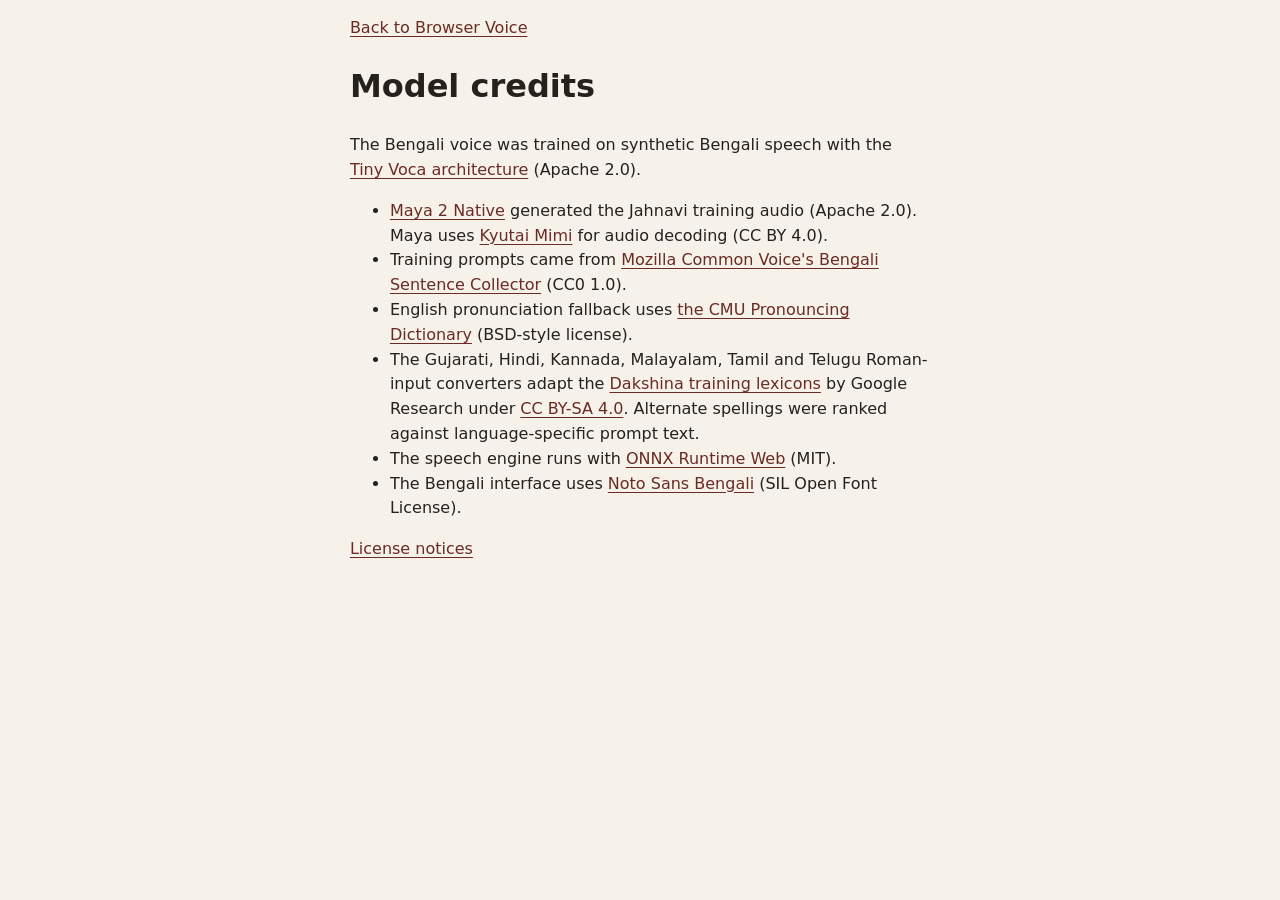
==== web/credits.html @ 09ee5644 "Add resumable multilingual browser TTS pipeline" ====
<!doctype html>
<html lang="en">
<head>
  <meta charset="utf-8">
  <meta name="viewport" content="width=device-width, initial-scale=1">
  <title>Model credits · Browser Voice</title>
  <link rel="stylesheet" href="styles.css">
</head>
<body>
  <main class="page credits">
    <p><a href="./">Back to Browser Voice</a></p>
    <h1>Model credits</h1>
    <p>The Bengali voice was trained on synthetic Bengali speech with the <a href="https://github.com/n4ze3m/tiny-voca">Tiny Voca architecture</a> (Apache 2.0).</p>
    <ul>
      <li><a href="https://huggingface.co/maya-research/maya2-native/tree/87a83efdd6551e038246b6b37836a6264713eec3">Maya 2 Native</a> generated the Jahnavi training audio (Apache 2.0). Maya uses <a href="https://huggingface.co/kyutai/mimi">Kyutai Mimi</a> for audio decoding (CC BY 4.0).</li>
      <li>Training prompts came from <a href="https://github.com/common-voice/common-voice/blob/605c25e48f9fb87cb25ca794cb39bf91d3741f29/server/data/bn/sentence-collector.txt">Mozilla Common Voice's Bengali Sentence Collector</a> (CC0 1.0).</li>
      <li>English pronunciation fallback uses <a href="https://github.com/cmusphinx/cmudict">the CMU Pronouncing Dictionary</a> (BSD-style license).</li>
      <li>The Gujarati, Hindi, Kannada, Malayalam, Tamil and Telugu Roman-input converters adapt the <a href="https://github.com/google-research-datasets/dakshina">Dakshina training lexicons</a> by Google Research under <a href="https://creativecommons.org/licenses/by-sa/4.0/">CC BY-SA 4.0</a>. Alternate spellings were ranked against language-specific prompt text.</li>
      <li>The speech engine runs with <a href="https://github.com/microsoft/onnxruntime">ONNX Runtime Web</a> (MIT).</li>
      <li>The Bengali interface uses <a href="https://fonts.google.com/noto/specimen/Noto+Sans+Bengali">Noto Sans Bengali</a> (SIL Open Font License).</li>
    </ul>
    <p><a href="licenses.txt">License notices</a></p>
  </main>
</body>
</html>
---- web/styles.css ----
@font-face {
  font-family: 'Bengali Web';
  src: url('bengali.woff2') format('woff2');
  font-display: swap;
  unicode-range: U+0980-09FF, U+0964-0965, U+200C-200D, U+25CC;
}

:root {
  color-scheme: light;
  --paper: #f6f2e9;
  --surface: #fffdf8;
  --ink: #25211c;
  --muted: #62584f;
  --line: #e2dacf;
  --accent: #873a30;
  --accent-hover: #6a2b24;
  --tint: #f4e8dc;
  font-family: "Bengali Web", system-ui, "Noto Sans Bengali", sans-serif;
  color: var(--ink);
  background: var(--paper);
}

* { box-sizing: border-box; }
[hidden] { display: none !important; }
body { margin: 0; }
button, input, select, textarea { font: inherit; }
button, select { cursor: pointer; }
button:disabled, select:disabled { cursor: default; }
:focus-visible { outline: 2px solid var(--accent); outline-offset: 3px; }
a { color: var(--accent-hover); text-underline-offset: .2em; }
.page { width: min(1120px, 100%); margin: auto; padding: 0 clamp(18px, 5vw, 56px); }
.header { display: flex; justify-content: space-between; align-items: center; gap: 12px; padding: 20px 0; border-bottom: 1px solid var(--line); }
.wordmark { display: flex; align-items: center; gap: 10px; font-size: 15px; font-weight: 750; }
.mark { display: grid; width: 36px; height: 36px; place-items: center; border-radius: 11px; color: #fff; background: var(--accent); font-size: 23px; line-height: 1; }
.local { display: flex; align-items: center; gap: 7px; color: var(--muted); font-size: 12px; }
.local i { width: 7px; height: 7px; border-radius: 50%; background: #397047; }
.intro { padding: 38px 0 28px; }
.intro h1 { margin: 0; font: 400 clamp(2.75rem, 7.8vw, 6.15rem)/1.02 Georgia, serif; letter-spacing: -.055em; }
.intro em { color: var(--accent); }
.intro p { color: var(--muted); margin: 13px 0 0; max-width: 52ch; line-height: 1.55; }
.studio { display: grid; grid-template-columns: minmax(0, 1.45fr) minmax(0, 1fr); grid-template-areas: "compose model" "compose suggestions"; grid-template-rows: auto 1fr; align-items: start; gap: 16px; }
.model { grid-area: model; }
.compose { grid-area: compose; }
.suggestions { grid-area: suggestions; }
.card { min-width: 0; padding: clamp(16px, 2.6vw, 24px); border: 1px solid var(--line); border-radius: 18px; background: var(--surface); }
.card-title { display: flex; justify-content: space-between; align-items: baseline; gap: 10px; margin-bottom: 13px; }
.card-title h2 { margin: 0; font-size: 17px; line-height: 1.3; }
.card-title span, .caption { color: var(--muted); font-size: 12px; font-variant-numeric: tabular-nums; }
.model > label, .pace { color: var(--muted); font-size: 13px; }
.model-controls { display: grid; grid-template-columns: minmax(0, 1fr) auto; gap: 9px; margin-top: 6px; }
select, textarea { border: 1px solid #d7cabc; border-radius: 10px; color: var(--ink); background: #fffefa; }
select { width: 100%; min-height: 44px; padding: 0 8px; font-size: 16px; }
textarea { display: block; width: 100%; min-height: 150px; resize: vertical; padding: 13px; font-size: 19px; line-height: 1.65; }
.primary { display: inline-flex; min-height: 44px; min-width: 96px; justify-content: center; align-items: center; gap: 9px; padding: 9px 13px; border: 0; border-radius: 10px; background: var(--accent); color: #fff; font-size: 14px; font-weight: 700; white-space: nowrap; }
.primary:hover:not(:disabled) { background: var(--accent-hover); }
.primary:disabled { background: #eee8dd; color: #685c51; }
.play::before { content: ''; border-left: 8px solid currentColor; border-top: 5px solid transparent; border-bottom: 5px solid transparent; }
.caption, .status { margin: 9px 0 0; line-height: 1.4; }
.status { color: var(--muted); font-size: 13px; overflow-wrap: anywhere; }
.status:empty { display: none; }
.status.error { color: #a22824; }
progress { width: 100%; height: 8px; margin-top: 11px; accent-color: var(--accent); }
.actions { display: flex; justify-content: space-between; align-items: center; gap: 16px; padding-top: 13px; }
.pace { width: min(180px, 65%); display: grid; grid-template-columns: 1fr auto; }
.pace output { font-variant-numeric: tabular-nums; }
.pace input { grid-column: 1 / -1; width: 100%; margin: 7px 0 0; accent-color: var(--accent); }
.examples { display: grid; gap: 6px; }
.examples button { display: flex; align-items: center; justify-content: space-between; gap: 12px; min-height: 44px; width: 100%; padding: 8px 10px; border: 1px solid var(--line); border-radius: 9px; text-align: left; color: var(--ink); background: var(--surface); font-size: 14px; line-height: 1.45; }
.examples button:hover { background: var(--tint); }
.examples button::after { content: '↗'; color: var(--accent); align-self: center; }
.playback { margin-top: 16px; padding-top: 14px; border-top: 1px solid var(--line); }
.playback-title { align-items: center; flex-wrap: wrap; margin-bottom: 8px; }
.playback-title h3 { display: flex; align-items: baseline; gap: 8px; margin: 0; font-size: 14px; }
.playback-title h3 span { font-weight: 500; white-space: nowrap; }
#download { padding: 4px 0; font-size: 13px; font-weight: 650; }
.audio-player { display: flex; gap: 12px; align-items: center; padding: 10px; border: 1px solid var(--line); border-radius: 12px; background: var(--tint); }
#audio-toggle { display: grid; flex: 0 0 44px; width: 44px; height: 44px; padding: 0; place-items: center; border: 0; border-radius: 50%; color: #fff; background: var(--accent); }
#audio-toggle:hover { background: var(--accent-hover); }
#audio-toggle::before { content: ''; margin-left: 2px; border-left: 10px solid currentColor; border-top: 6px solid transparent; border-bottom: 6px solid transparent; }
#audio-toggle[data-playing="true"]::before { width: 9px; height: 12px; margin: 0; border: 0; border-left: 3px solid currentColor; border-right: 3px solid currentColor; }
.audio-track { min-width: 0; flex: 1; }
.audio-seek { position: relative; }
.audio-seek:focus-within { outline: 2px solid var(--accent); outline-offset: 3px; border-radius: 4px; }
.waveform { display: flex; align-items: center; gap: clamp(1px, .35vw, 4px); height: 44px; }
.waveform i { flex: 1; height: var(--level, 3px); border-radius: 4px; background: #b28c81; }
.waveform i.played { background: var(--accent-hover); }
#seek { position: absolute; inset: 0; width: 100%; height: 100%; margin: 0; opacity: 0; cursor: pointer; }
.audio-time { display: flex; justify-content: space-between; color: var(--muted); font-size: 11px; font-variant-numeric: tabular-nums; }
.transcript { margin-top: 10px; padding: 10px 12px; border-radius: 10px; background: var(--paper); }
.transcript h4 { margin: 0 0 4px; color: var(--muted); font-size: 12px; }
.transcript p { margin: 0; font-size: 17px; line-height: 1.6; overflow-wrap: anywhere; }
.footer { display: flex; flex-wrap: wrap; justify-content: space-between; gap: 10px; padding: 19px 0 32px; color: var(--muted); font-size: 12px; }
.credits { max-width: 68ch; line-height: 1.55; }

@media (max-width: 720px) {
  .studio { grid-template-columns: minmax(0, 1fr); grid-template-areas: "model" "compose" "suggestions"; grid-template-rows: auto; gap: 12px; }
  .header { padding: 14px 0; }
  .intro { padding: 25px 0 22px; }
  .intro p { font-size: 14px; }
}

@media (max-width: 350px) {
  .model-controls { grid-template-columns: minmax(0, 1fr); }
}
.language-control {
  display: flex;
  align-items: center;
  gap: .55rem;
  min-width: 0;
}
.language-control label {
  font-size: .84rem;
  white-space: nowrap;
}
.language-control select {
  max-width: 13rem;
  min-width: 0;
  padding: .42rem .55rem;
  font-size: .88rem;
}
@media (max-width: 420px) {
  .language-control label { position: absolute; width: 1px; height: 1px; overflow: hidden; clip-path: inset(50%); }
  .language-control select { max-width: 10rem; }
}
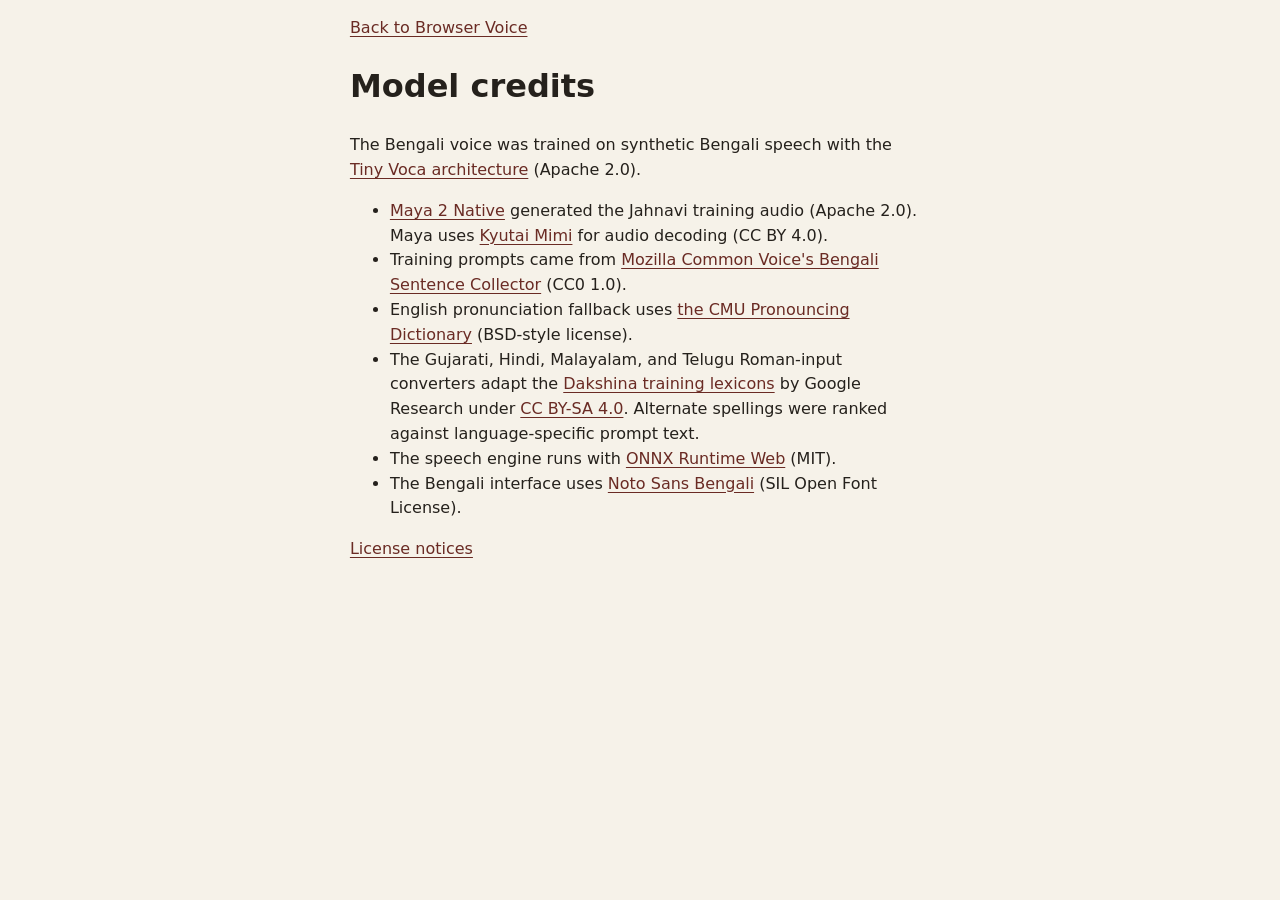
==== commit 816049c1: "Limit the active release to five new TTS languages" ====
--- a/web/credits.html
+++ b/web/credits.html
@@ -15,7 +15,7 @@
       <li><a href="https://huggingface.co/maya-research/maya2-native/tree/87a83efdd6551e038246b6b37836a6264713eec3">Maya 2 Native</a> generated the Jahnavi training audio (Apache 2.0). Maya uses <a href="https://huggingface.co/kyutai/mimi">Kyutai Mimi</a> for audio decoding (CC BY 4.0).</li>
       <li>Training prompts came from <a href="https://github.com/common-voice/common-voice/blob/605c25e48f9fb87cb25ca794cb39bf91d3741f29/server/data/bn/sentence-collector.txt">Mozilla Common Voice's Bengali Sentence Collector</a> (CC0 1.0).</li>
       <li>English pronunciation fallback uses <a href="https://github.com/cmusphinx/cmudict">the CMU Pronouncing Dictionary</a> (BSD-style license).</li>
-      <li>The Gujarati, Hindi, Kannada, Malayalam, Tamil and Telugu Roman-input converters adapt the <a href="https://github.com/google-research-datasets/dakshina">Dakshina training lexicons</a> by Google Research under <a href="https://creativecommons.org/licenses/by-sa/4.0/">CC BY-SA 4.0</a>. Alternate spellings were ranked against language-specific prompt text.</li>
+      <li>The Gujarati, Hindi, Malayalam, and Telugu Roman-input converters adapt the <a href="https://github.com/google-research-datasets/dakshina">Dakshina training lexicons</a> by Google Research under <a href="https://creativecommons.org/licenses/by-sa/4.0/">CC BY-SA 4.0</a>. Alternate spellings were ranked against language-specific prompt text.</li>
       <li>The speech engine runs with <a href="https://github.com/microsoft/onnxruntime">ONNX Runtime Web</a> (MIT).</li>
       <li>The Bengali interface uses <a href="https://fonts.google.com/noto/specimen/Noto+Sans+Bengali">Noto Sans Bengali</a> (SIL Open Font License).</li>
     </ul>
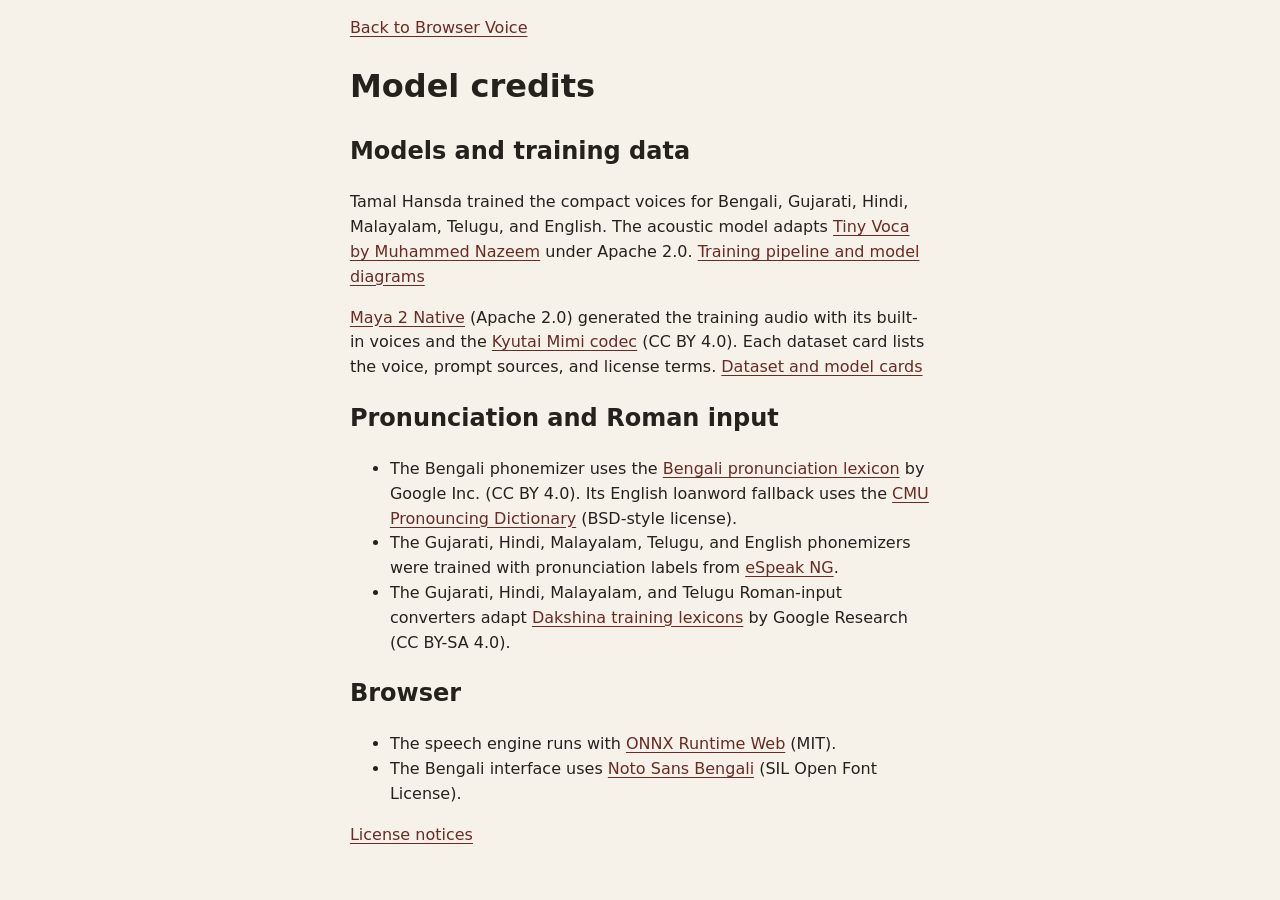
==== commit 174e7283: "Guide readers from the demo to datasets and model cards" ====
--- a/web/credits.html
+++ b/web/credits.html
@@ -10,12 +10,17 @@
   <main class="page credits">
     <p><a href="./">Back to Browser Voice</a></p>
     <h1>Model credits</h1>
-    <p>The Bengali voice was trained on synthetic Bengali speech with the <a href="https://github.com/n4ze3m/tiny-voca">Tiny Voca architecture</a> (Apache 2.0).</p>
+    <h2>Models and training data</h2>
+    <p>Tamal Hansda trained the compact voices for Bengali, Gujarati, Hindi, Malayalam, Telugu, and English. The acoustic model adapts <a href="https://github.com/n4ze3m/tiny-voca">Tiny Voca by Muhammed Nazeem</a> under Apache 2.0. <a href="https://github.com/DarvinX/multilingual-browser-tts">Training pipeline and model diagrams</a></p>
+    <p><a href="https://huggingface.co/maya-research/maya2-native/tree/87a83efdd6551e038246b6b37836a6264713eec3">Maya 2 Native</a> (Apache 2.0) generated the training audio with its built-in voices and the <a href="https://huggingface.co/kyutai/mimi">Kyutai Mimi codec</a> (CC BY 4.0). Each dataset card lists the voice, prompt sources, and license terms. <a href="https://github.com/DarvinX/multilingual-browser-tts#datasets-and-models">Dataset and model cards</a></p>
+    <h2>Pronunciation and Roman input</h2>
     <ul>
-      <li><a href="https://huggingface.co/maya-research/maya2-native/tree/87a83efdd6551e038246b6b37836a6264713eec3">Maya 2 Native</a> generated the Jahnavi training audio (Apache 2.0). Maya uses <a href="https://huggingface.co/kyutai/mimi">Kyutai Mimi</a> for audio decoding (CC BY 4.0).</li>
-      <li>Training prompts came from <a href="https://github.com/common-voice/common-voice/blob/605c25e48f9fb87cb25ca794cb39bf91d3741f29/server/data/bn/sentence-collector.txt">Mozilla Common Voice's Bengali Sentence Collector</a> (CC0 1.0).</li>
-      <li>English pronunciation fallback uses <a href="https://github.com/cmusphinx/cmudict">the CMU Pronouncing Dictionary</a> (BSD-style license).</li>
-      <li>The Gujarati, Hindi, Malayalam, and Telugu Roman-input converters adapt the <a href="https://github.com/google-research-datasets/dakshina">Dakshina training lexicons</a> by Google Research under <a href="https://creativecommons.org/licenses/by-sa/4.0/">CC BY-SA 4.0</a>. Alternate spellings were ranked against language-specific prompt text.</li>
+      <li>The Bengali phonemizer uses the <a href="https://github.com/google/language-resources/tree/a90601024f07ab7e96c911243324e0adeb16da96/bn">Bengali pronunciation lexicon</a> by Google Inc. (CC BY 4.0). Its English loanword fallback uses the <a href="https://github.com/cmusphinx/cmudict">CMU Pronouncing Dictionary</a> (BSD-style license).</li>
+      <li>The Gujarati, Hindi, Malayalam, Telugu, and English phonemizers were trained with pronunciation labels from <a href="https://github.com/espeak-ng/espeak-ng">eSpeak NG</a>.</li>
+      <li>The Gujarati, Hindi, Malayalam, and Telugu Roman-input converters adapt <a href="https://github.com/google-research-datasets/dakshina">Dakshina training lexicons</a> by Google Research (CC BY-SA 4.0).</li>
+    </ul>
+    <h2>Browser</h2>
+    <ul>
       <li>The speech engine runs with <a href="https://github.com/microsoft/onnxruntime">ONNX Runtime Web</a> (MIT).</li>
       <li>The Bengali interface uses <a href="https://fonts.google.com/noto/specimen/Noto+Sans+Bengali">Noto Sans Bengali</a> (SIL Open Font License).</li>
     </ul>
--- a/web/styles.css
+++ b/web/styles.css
@@ -56,6 +56,8 @@
 .primary:disabled { background: #eee8dd; color: #685c51; }
 .play::before { content: ''; border-left: 8px solid currentColor; border-top: 5px solid transparent; border-bottom: 5px solid transparent; }
 .caption, .status { margin: 9px 0 0; line-height: 1.4; }
+.voice-links, .footer nav { display: flex; flex-wrap: wrap; gap: 8px 16px; }
+.voice-links { margin-top: 12px; padding-top: 10px; border-top: 1px solid var(--line); font-size: 13px; }
 .status { color: var(--muted); font-size: 13px; overflow-wrap: anywhere; }
 .status:empty { display: none; }
 .status.error { color: #a22824; }
